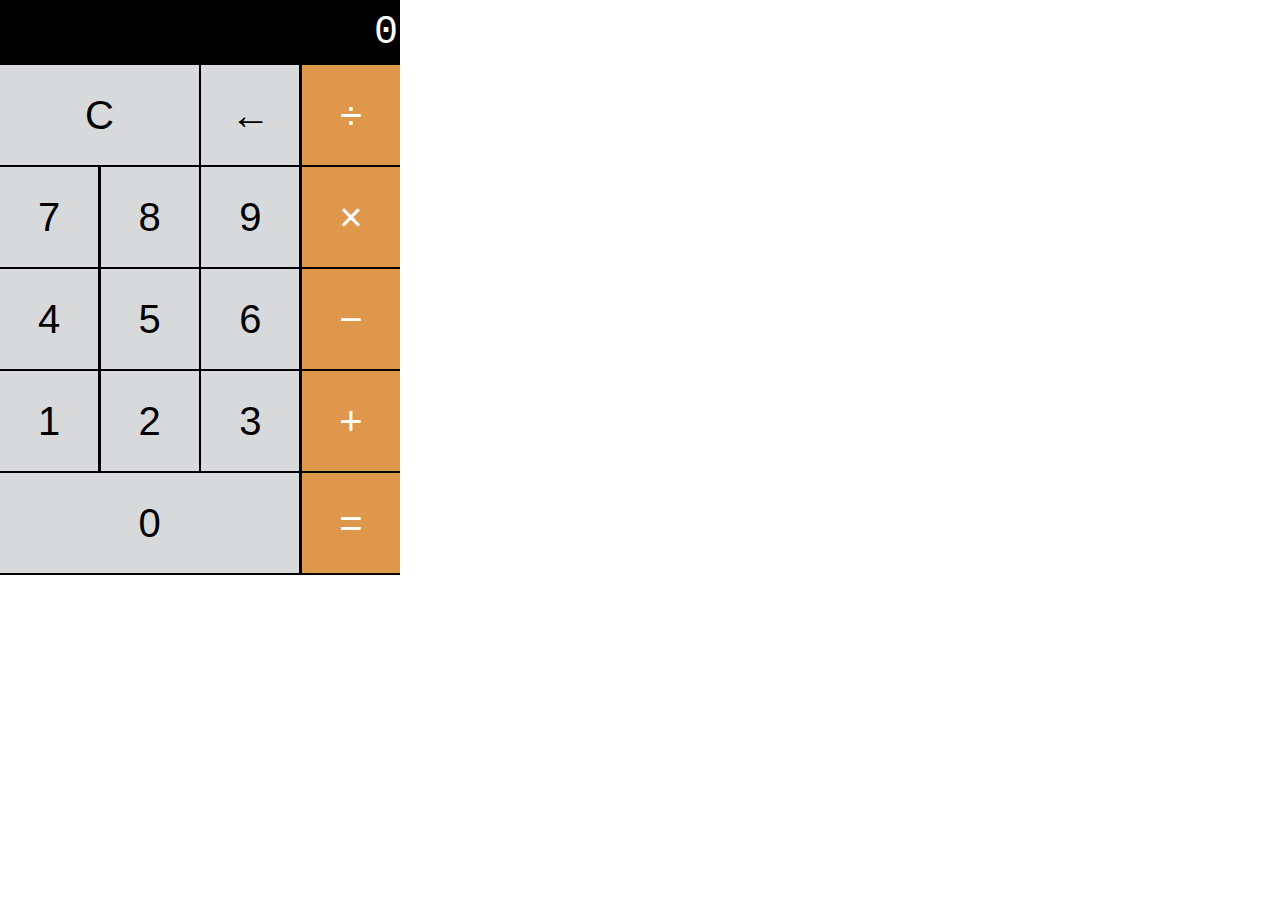
==== index.html @ 7dcf0da8 "change name to index" ====
<!DOCTYPE html>
<html lang="en">
<head>
    <meta charset="UTF-8">
    <title>Calculator</title>
    <link rel="stylesheet" href="css/calculator.css">
</head>
<body>
    <div class="wrapper">
        <section class="screen">
            0
        </section>
    
        <section class="calc-buttons">
            <div class="calc-button-row">
                <button class="calc-button double">C</button>
                <button class="calc-button">&larr;</button>
                <button class="calc-button sign">&divide;</button>
            </div>
            <div class="calc-button-row">
                <button class="calc-button">7</button>
                <button class="calc-button">8</button>
                <button class="calc-button">9</button>
                <button class="calc-button sign">&times;</button>
            </div>
            <div class="calc-button-row">
                <button class="calc-button">4</button>
                <button class="calc-button">5</button>
                <button class="calc-button">6</button>
                <button class="calc-button sign">&minus;</button>
            </div>
            <div class="calc-button-row">
                <button class="calc-button">1</button>
                <button class="calc-button">2</button>
                <button class="calc-button">3</button>
                <button class="calc-button sign">&plus;</button>
            </div>
            <div class="calc-button-row">
                <button class="calc-button triple">0</button>
                <button class="calc-button sign">&equals;</button>
            </div>
        </section>
    </div>
    <script src="js/calculator.js"></script>
</body>
</html>
---- css/calculator.css ----
html {
    box-sizing: border-box;
}
*, *:before, *:after {
    box-sizing: inherit;
}
body {
  padding: 0;
  margin: 0;
}
.wrapper {
    width: 400px;
   
    background-color: black;
    color: white;
}
.calc-button-row{
   
    display: flex;
    flex-flow: row nowrap;
    justify-content: space-between;

}
.screen{
    text-align: right;
    font-family: 'Courier New', Courier, monospace;
    padding: 10px 2px;
    font-size: 40px;
}
.calc-button{
    background-color: #d8d9db;
    height: 100px;
    font-size: 40px;
    flex-basis: 24.5%;
    border: 0px;
    margin-bottom: 2px ;
}
.calc-button:hover{
    background-color: #ebebeb;
}
.calc-button:active{
    background-color: #bbbcbe;
}
.double{
    flex-basis: 49.7%;
}
.triple{
    flex-basis: 74.8%;
}
.sign{
    background-color: #df974c;
    color: white;
}
.sign:hover{
    background-color: #dfb07e;
}
.sign:active{
    background-color: #dd8d37;
}
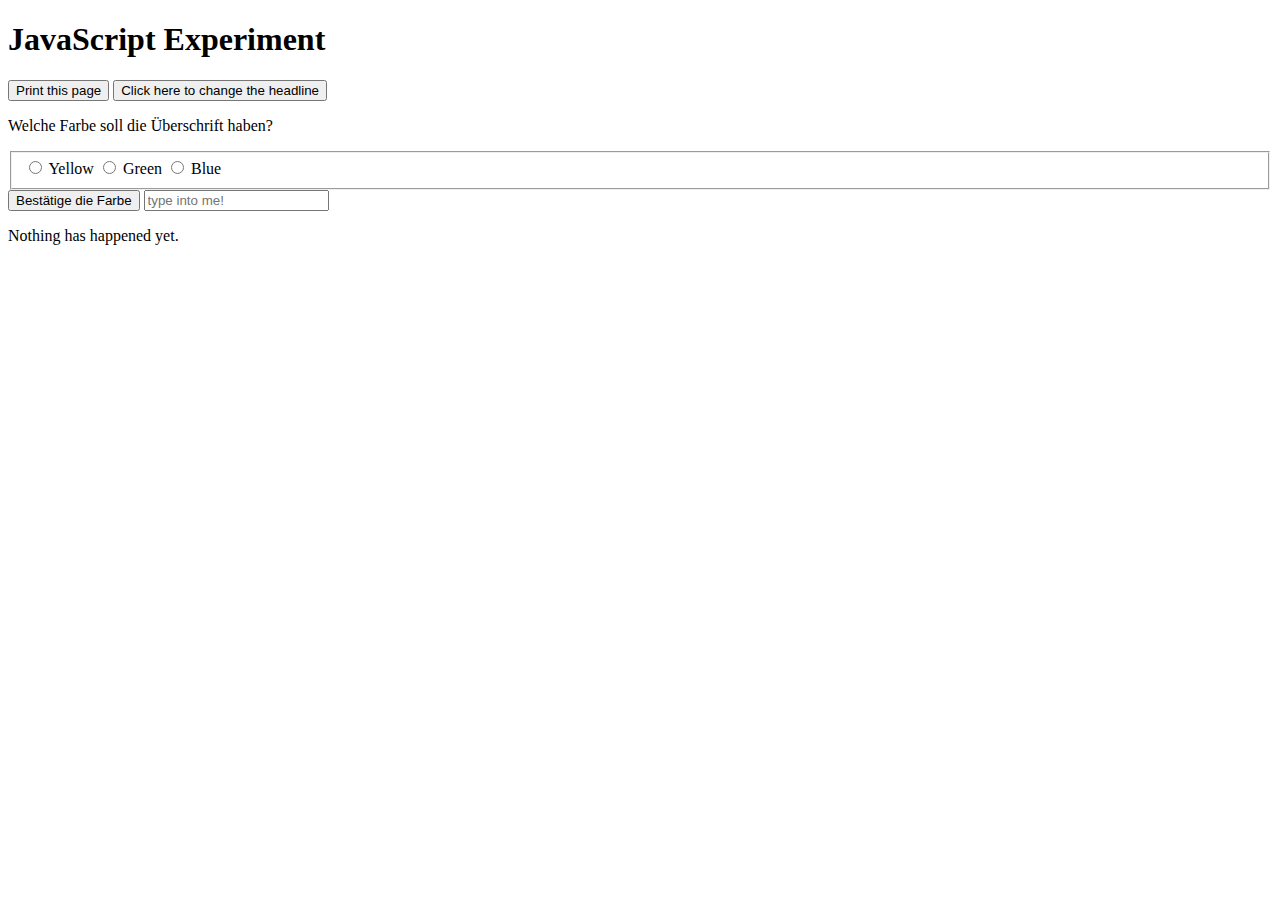
==== commit 3d68edbf: "js_experiments" ====
--- a/index.html
+++ b/index.html
@@ -2,45 +2,38 @@
 <html lang="en">
 <head>
     <meta charset="UTF-8">
-    <title>Calculator</title>
-    <link rel="stylesheet" href="css/calculator.css">
+    <meta name="viewport" content="width=device-width, initial-scale=1.0">
+    <title>JavaScript Experiments</title>
 </head>
 <body>
-    <div class="wrapper">
-        <section class="screen">
-            0
-        </section>
-    
-        <section class="calc-buttons">
-            <div class="calc-button-row">
-                <button class="calc-button double">C</button>
-                <button class="calc-button">&larr;</button>
-                <button class="calc-button sign">&divide;</button>
-            </div>
-            <div class="calc-button-row">
-                <button class="calc-button">7</button>
-                <button class="calc-button">8</button>
-                <button class="calc-button">9</button>
-                <button class="calc-button sign">&times;</button>
-            </div>
-            <div class="calc-button-row">
-                <button class="calc-button">4</button>
-                <button class="calc-button">5</button>
-                <button class="calc-button">6</button>
-                <button class="calc-button sign">&minus;</button>
-            </div>
-            <div class="calc-button-row">
-                <button class="calc-button">1</button>
-                <button class="calc-button">2</button>
-                <button class="calc-button">3</button>
-                <button class="calc-button sign">&plus;</button>
-            </div>
-            <div class="calc-button-row">
-                <button class="calc-button triple">0</button>
-                <button class="calc-button sign">&equals;</button>
-            </div>
-        </section>
-    </div>
-    <script src="js/calculator.js"></script>
+    <h1>JavaScript Experiment</h1>
+
+   <!--- <button onclick="print_current_page()">Print this page</button> -->
+    <button class="myButton">Print this page</button>
+    <button class="headline">Click here to change the headline</button>
+
+    <form>
+    <p>Welche Farbe soll die Überschrift haben?</p>
+    <fieldset>
+    <input type="radio" id="yellow" name="farbe" value="yellow">
+    <label for="yellow"> Yellow</label> 
+    <input type="radio" id="green" name="farbe" value="green">
+    <label for="yellow"> Green</label> 
+    <input type="radio" id="blue" name="farbe" value="blue">
+    <label for="yellow"> Blue</label>
+    </form>
+    </fieldset> 
+    <button class="submitColor">Bestätige die Farbe</button> 
+
+
+    <input placeholder="type into me!" class="input-to-copy" />
+    <p class="p-to-copy-to">Nothing has happened yet.</p>
+
+
+    <script src="./experiments.js"></script>
+
+
+
+
 </body>
 </html>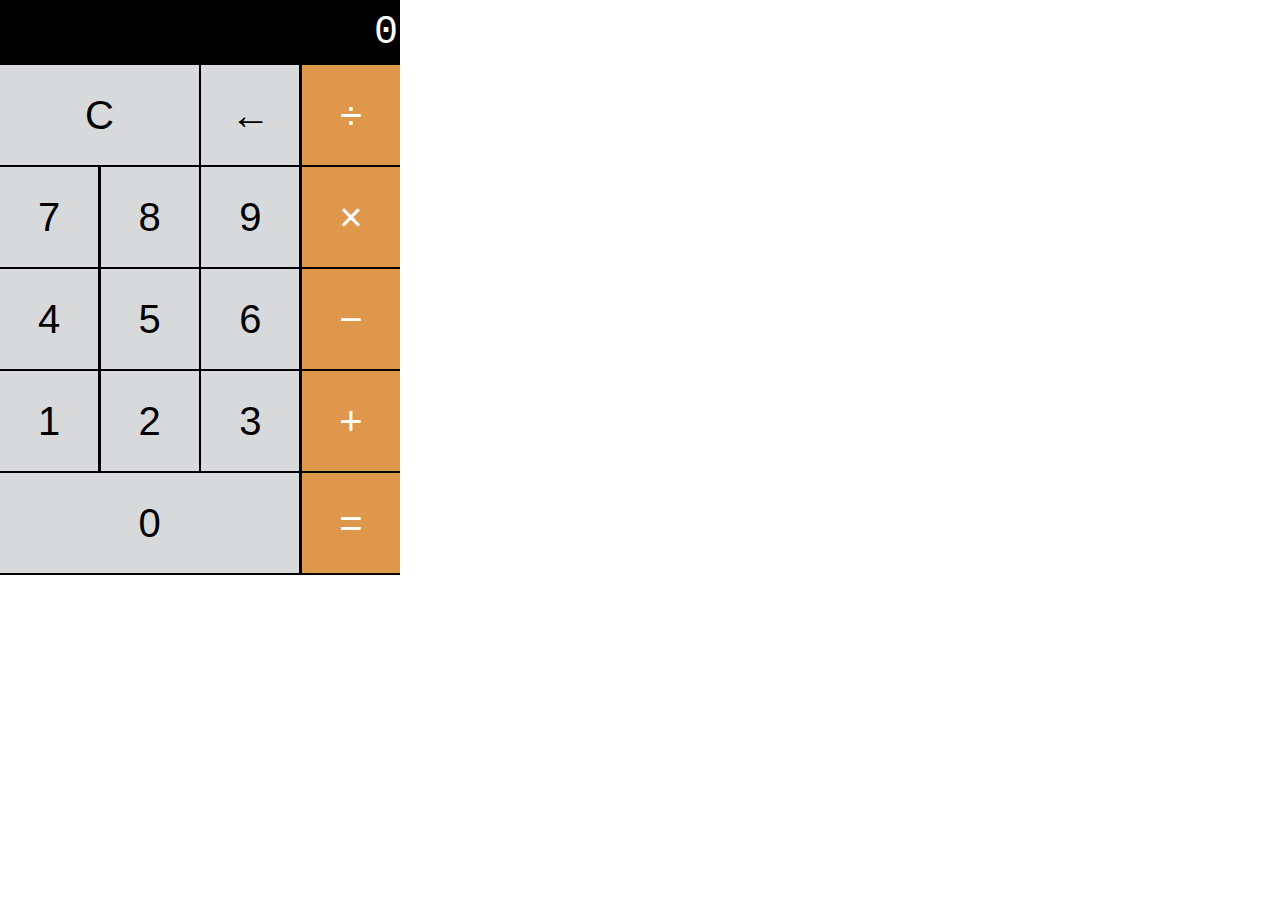
==== commit 65fc9e07: "rename_index.html" ====
--- a/index.html
+++ b/index.html
@@ -2,38 +2,45 @@
 <html lang="en">
 <head>
     <meta charset="UTF-8">
-    <meta name="viewport" content="width=device-width, initial-scale=1.0">
-    <title>JavaScript Experiments</title>
+    <title>Calculator</title>
+    <link rel="stylesheet" href="css/calculator.css">
 </head>
 <body>
-    <h1>JavaScript Experiment</h1>
-
-   <!--- <button onclick="print_current_page()">Print this page</button> -->
-    <button class="myButton">Print this page</button>
-    <button class="headline">Click here to change the headline</button>
-
-    <form>
-    <p>Welche Farbe soll die Überschrift haben?</p>
-    <fieldset>
-    <input type="radio" id="yellow" name="farbe" value="yellow">
-    <label for="yellow"> Yellow</label> 
-    <input type="radio" id="green" name="farbe" value="green">
-    <label for="yellow"> Green</label> 
-    <input type="radio" id="blue" name="farbe" value="blue">
-    <label for="yellow"> Blue</label>
-    </form>
-    </fieldset> 
-    <button class="submitColor">Bestätige die Farbe</button> 
-
-
-    <input placeholder="type into me!" class="input-to-copy" />
-    <p class="p-to-copy-to">Nothing has happened yet.</p>
-
-
-    <script src="./experiments.js"></script>
-
-
-
-
+    <div class="wrapper">
+        <section class="screen">
+            0
+        </section>
+    
+        <section class="calc-buttons">
+            <div class="calc-button-row">
+                <button class="calc-button double">C</button>
+                <button class="calc-button">&larr;</button>
+                <button class="calc-button sign">&divide;</button>
+            </div>
+            <div class="calc-button-row">
+                <button class="calc-button">7</button>
+                <button class="calc-button">8</button>
+                <button class="calc-button">9</button>
+                <button class="calc-button sign">&times;</button>
+            </div>
+            <div class="calc-button-row">
+                <button class="calc-button">4</button>
+                <button class="calc-button">5</button>
+                <button class="calc-button">6</button>
+                <button class="calc-button sign">&minus;</button>
+            </div>
+            <div class="calc-button-row">
+                <button class="calc-button">1</button>
+                <button class="calc-button">2</button>
+                <button class="calc-button">3</button>
+                <button class="calc-button sign">&plus;</button>
+            </div>
+            <div class="calc-button-row">
+                <button class="calc-button triple">0</button>
+                <button class="calc-button sign">&equals;</button>
+            </div>
+        </section>
+    </div>
+    <script src="js/calculator.js"></script>
 </body>
 </html>--- a/css/calculator.css
+++ b/css/calculator.css
@@ -0,0 +1,59 @@
+html {
+    box-sizing: border-box;
+}
+*, *:before, *:after {
+    box-sizing: inherit;
+}
+body {
+  padding: 0;
+  margin: 0;
+}
+.wrapper {
+    width: 400px;
+   
+    background-color: black;
+    color: white;
+}
+.calc-button-row{
+   
+    display: flex;
+    flex-flow: row nowrap;
+    justify-content: space-between;
+
+}
+.screen{
+    text-align: right;
+    font-family: 'Courier New', Courier, monospace;
+    padding: 10px 2px;
+    font-size: 40px;
+}
+.calc-button{
+    background-color: #d8d9db;
+    height: 100px;
+    font-size: 40px;
+    flex-basis: 24.5%;
+    border: 0px;
+    margin-bottom: 2px ;
+}
+.calc-button:hover{
+    background-color: #ebebeb;
+}
+.calc-button:active{
+    background-color: #bbbcbe;
+}
+.double{
+    flex-basis: 49.7%;
+}
+.triple{
+    flex-basis: 74.8%;
+}
+.sign{
+    background-color: #df974c;
+    color: white;
+}
+.sign:hover{
+    background-color: #dfb07e;
+}
+.sign:active{
+    background-color: #dd8d37;
+}